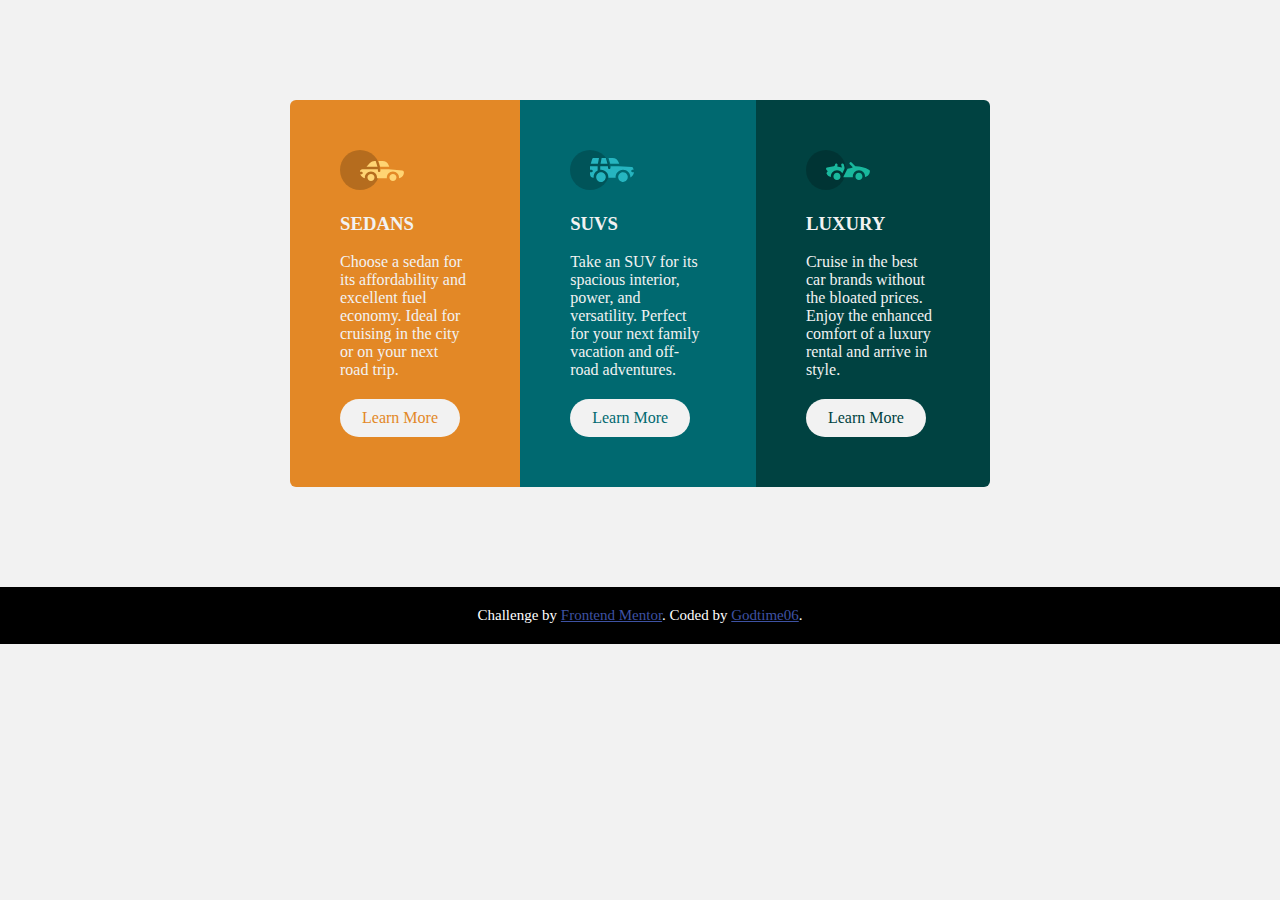
==== 3-column-preview-card-component-main/index.html @ 5e3952d8 "first commit" ====
<!DOCTYPE html>
<html lang="en">

<head>
  <meta charset="UTF-8">
  <meta name="viewport" content="width=device-width, initial-scale=1.0">
  <!-- displays site properly based on user's device -->

  <link rel="icon" type="image/png" sizes="32x32" href="./images/favicon-32x32.png">
  <link rel="stylesheet" href="style.css">
  <title>Frontend Mentor | 3-column preview card component</title>

  <!-- Feel free to remove these styles or customise in your own stylesheet 👍 -->
  <style>
    .attribution {
      font-size: 15px;
      text-align: center;
      background-color: black;
      color: white;
      text-align: center;
      width: 100%;
      position: sticky;
      bottom:0;
      padding:20px;
    }

    .attribution a {
      color: hsl(228, 45%, 44%);
    }
  </style>
</head>

<body>

  <div class="main">
    <div class='sedan'>
      <img src="images/icon-sedans.svg" alt="icon-sedans">
      <h3>Sedans</h3>
      <p>Choose a sedan for its affordability and excellent fuel economy. Ideal for cruising in the city
        or on your next road trip.</p>
        <a href="#" id='sedanLm' class='btn'>Learn More</a>
    </div>
    <div class='suv'>
      <img src="images/icon-suvs.svg" alt="icon-suvs">
      <h3>SUVs</h3>
      <p>Take an SUV for its spacious interior, power, and versatility. Perfect for your next family vacation
        and off-road adventures.</p>
        <a href="#" id='suvLm' class='btn'>Learn More</a>
    </div>
    <div class='luxury'>
      <img src="images/icon-luxury.svg" alt="icon-luxury">
      <h3>Luxury</h3>
      <p>Cruise in the best car brands without the bloated prices. Enjoy the enhanced comfort of a luxury
        rental and arrive in style.</p>
        
      
      <a href="#" id='luxuryLm' class='btn'>Learn More</a>
    </div>
  </div>

  <div class="attribution">
    Challenge by <a href="https://www.frontendmentor.io?ref=challenge" target="_blank">Frontend Mentor</a>.
    Coded by <a href="#">Godtime06</a>.
  </div>
</body>

</html>
---- 3-column-preview-card-component-main/style.css ----
*{box-sizing: border-box;}
body{
    background-color:hsl(0, 0%, 95%);
    margin:0;
    padding:0;
}
h3{
    text-transform: uppercase;
}
.main{
    border-radius:6px;
    display:flex;
    width:100%;
    max-width:700px;
    margin:100px auto;
    overflow: hidden;
    text-align: left;
    color:hsl(0, 0%, 95%);
}
.sedan{
    background-color:hsl(31, 77%, 52%);
    padding:50px;
}
.suv{
    background-color:hsl(184, 100%, 22%);
    padding:50px;
}
.luxury{
    background-color:hsl(179, 100%, 13%);
    padding:50px;
}
.btn{
    border-radius: 50px;
    background-color:hsl(0, 0%, 95%);
    text-decoration: none;
    padding:10px;
    display: block;
    text-align: center;
    width:120px;
    margin-top: 20px;
}
.btn:hover{
    background-color:transparent;
    outline: 2px solid white;
    color: white;
    transition: background-color .5s ease-in;
}

#sedanLm{
    color:hsl(31, 77%, 52%);
}
#sedanLm:hover{
    background-color: hsl(31, 77%, 52%);
    color:hsl(0, 0%, 95%);
    outline: 2px hsl(0, 0%, 95%) solid;
}
#suvLm{
    color:hsl(184, 100%, 22%);
}
#suvLm:hover{
    background-color: hsl(184, 100%, 22%);
    color:hsl(0, 0%, 95%);
    outline: 2px hsl(0, 0%, 95%) solid;
}
#luxuryLm{
    color:hsl(179, 100%, 13%);
}
#luxuryLm:hover{
    background-color:hsl(179, 100%, 13%) ;
    color:hsl(0, 0%, 95%);
    outline: 2px hsl(0, 0%, 95%) solid;
}

@media  screen and (max-width:480px) {
    .main{
        flex-direction: column;
        width: 280px;
    }
}
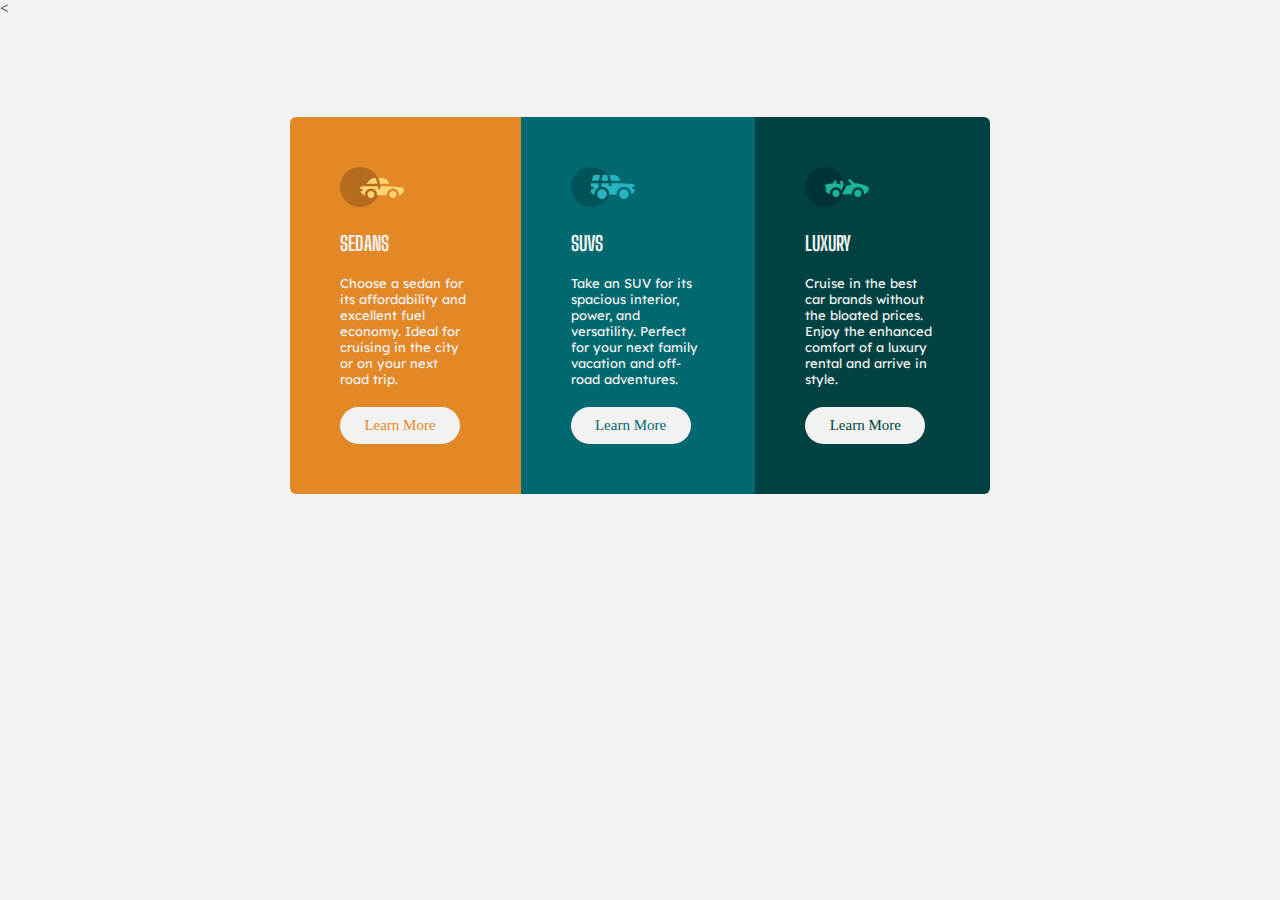
==== commit c384bf46: "change font family for heading and paragraphs" ====
--- a/3-column-preview-card-component-main/index.html
+++ b/3-column-preview-card-component-main/index.html
@@ -7,27 +7,14 @@
   <!-- displays site properly based on user's device -->
 
   <link rel="icon" type="image/png" sizes="32x32" href="./images/favicon-32x32.png">
+  <!-- google fonts -->
+  <<link rel="preconnect" href="https://fonts.googleapis.com">
+  <link rel="preconnect" href="https://fonts.gstatic.com" crossorigin>
+  <link href="https://fonts.googleapis.com/css2?family=Big+Shoulders+Display:wght@900&family=Lexend+Deca&display=swap" rel="stylesheet"> 
   <link rel="stylesheet" href="style.css">
   <title>Frontend Mentor | 3-column preview card component</title>
 
   <!-- Feel free to remove these styles or customise in your own stylesheet 👍 -->
-  <style>
-    .attribution {
-      font-size: 15px;
-      text-align: center;
-      background-color: black;
-      color: white;
-      text-align: center;
-      width: 100%;
-      position: sticky;
-      bottom:0;
-      padding:20px;
-    }
-
-    .attribution a {
-      color: hsl(228, 45%, 44%);
-    }
-  </style>
 </head>
 
 <body>
@@ -58,10 +45,10 @@
     </div>
   </div>
 
-  <div class="attribution">
+  <!-- <div class="attribution">
     Challenge by <a href="https://www.frontendmentor.io?ref=challenge" target="_blank">Frontend Mentor</a>.
     Coded by <a href="#">Godtime06</a>.
-  </div>
+  </div> -->
 </body>
 
 </html>--- a/3-column-preview-card-component-main/style.css
+++ b/3-column-preview-card-component-main/style.css
@@ -3,9 +3,16 @@
     background-color:hsl(0, 0%, 95%);
     margin:0;
     padding:0;
+    font-size: 15px;
 }
 h3{
     text-transform: uppercase;
+    font-family:'Big Shoulders Display', cursive ;
+    font-size: 20px;
+}
+p{
+    font-family:'Lexend Deca', sans-serif;
+    font-size: 13px;
 }
 .main{
     border-radius:6px;
